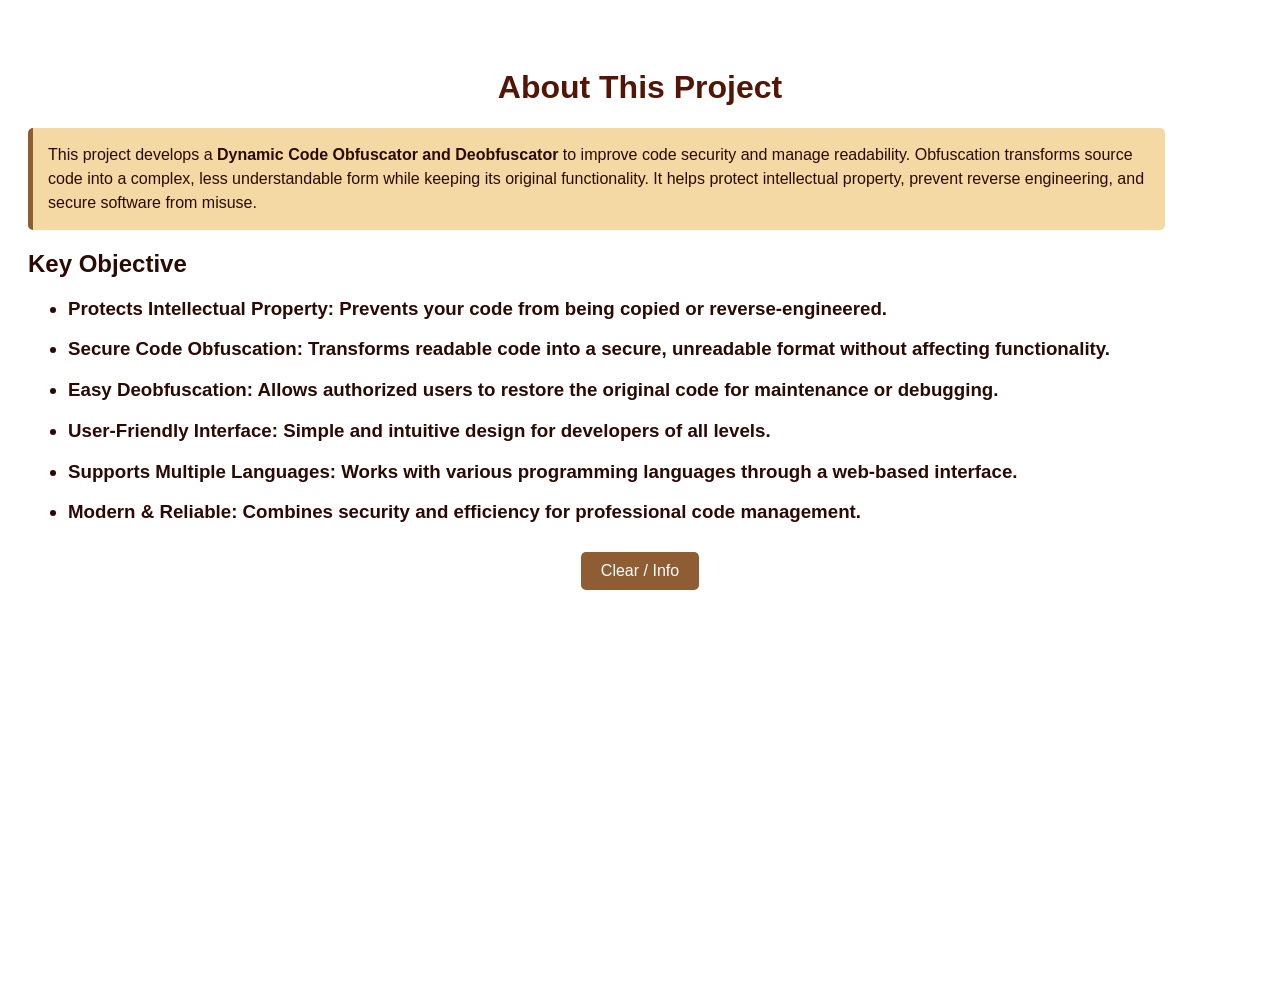
==== public/aboutpage.html @ 43f23e1e "Chenges in html" ====
<!DOCTYPE html>
<html lang="en">
<head>
  <meta charset="UTF-8">
  <meta name="viewport" content="width=device-width, initial-scale=1.0">
  <title>About Project</title>
  <style>
    body {
      background-color: #fff;
      color: #2a0a02;
      font-family:'Franklin Gothic Medium', 'Arial Narrow', Arial, sans-serif, sans-serif;
      display: flex;
      flex-direction: column;
      align-items: center;
      padding: 40px 20px;
      min-height: 100vh;
    }
    h1 {
      color: #531506;
    }
    p {
      background-color: #f4d9a4;
      border-left: 5px solid #8e5d34;
      padding: 15px;
      margin: 15px 0;
      width: 90%;
      border-radius: 5px;
      line-height: 1.5;
    }
    button {
      background-color: #8e5d34;
      color: #fff;
      border: none;
      padding: 10px 20px;
      margin-top: 10px;
      border-radius: 5px;
      cursor: pointer;
      font-size: 16px;
    }
    button:hover {
      background-color: #531506;
    }
  </style>
</head>
<body>
  <div class="container">
   <center><h1>About This Project</h1></center>
    <p>
      This project develops a <strong>Dynamic Code Obfuscator and Deobfuscator</strong> to improve code security and manage readability. Obfuscation transforms source code into a complex, less understandable form while keeping its original functionality. It helps protect intellectual property, prevent reverse engineering, and secure software from misuse.

    </p>

    <h2>Key Objective</h2>
    <ul>
     <h3><li><strong>Protects Intellectual Property:</strong> Prevents your code from being copied or reverse-engineered.</li></h3>

      <h3><li><strong>Secure Code Obfuscation:</strong> Transforms readable code into a secure, unreadable format without affecting functionality.</li></h3>

      <h3><li><strong>Easy Deobfuscation:</strong> Allows authorized users to restore the original code for maintenance or debugging.</li></h3>

     <h3><li><strong>User-Friendly Interface:</strong> Simple and intuitive design for developers of all levels.</li></h3>

    <h3><li><strong>Supports Multiple Languages:</strong> Works with various programming languages through a web-based interface.</li></h3>

     <h3><li><strong>Modern & Reliable:</strong> Combines security and efficiency for professional code management.</li></h3>
    </ul>
  <center><button onclick="alert('Enjoy using the project!')">Clear / Info</button></center>
</div>
</body>
</html>
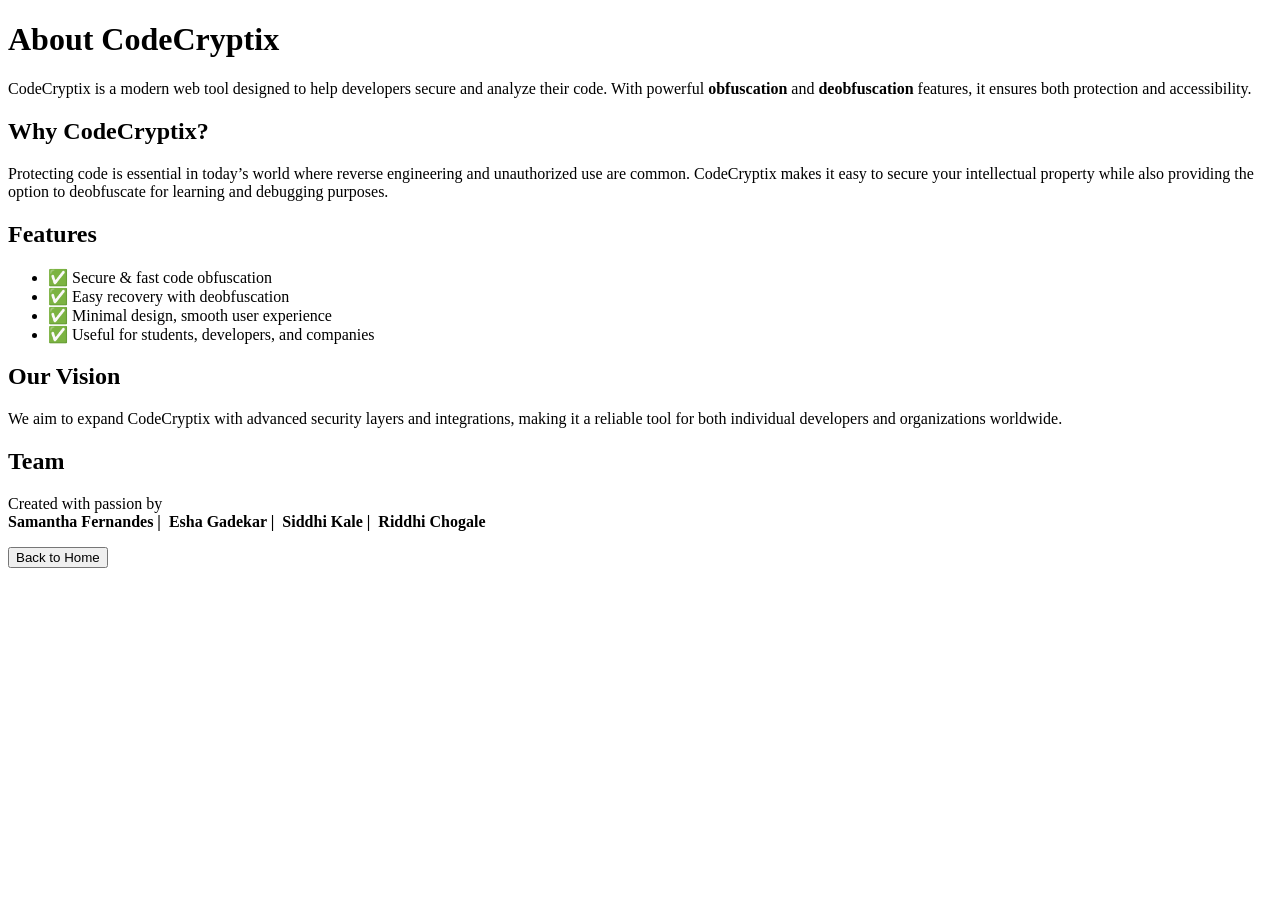
==== commit 6c075d28: "Update aboutpage.html" ====
--- a/public/aboutpage.html
+++ b/public/aboutpage.html
@@ -3,68 +3,47 @@
 <head>
   <meta charset="UTF-8">
   <meta name="viewport" content="width=device-width, initial-scale=1.0">
-  <title>About Project</title>
-  <style>
-    body {
-      background-color: #fff;
-      color: #2a0a02;
-      font-family:'Franklin Gothic Medium', 'Arial Narrow', Arial, sans-serif, sans-serif;
-      display: flex;
-      flex-direction: column;
-      align-items: center;
-      padding: 40px 20px;
-      min-height: 100vh;
-    }
-    h1 {
-      color: #531506;
-    }
-    p {
-      background-color: #f4d9a4;
-      border-left: 5px solid #8e5d34;
-      padding: 15px;
-      margin: 15px 0;
-      width: 90%;
-      border-radius: 5px;
-      line-height: 1.5;
-    }
-    button {
-      background-color: #8e5d34;
-      color: #fff;
-      border: none;
-      padding: 10px 20px;
-      margin-top: 10px;
-      border-radius: 5px;
-      cursor: pointer;
-      font-size: 16px;
-    }
-    button:hover {
-      background-color: #531506;
-    }
-  </style>
+  <title>About - CodeCryptix</title>
+  <link rel="stylesheet" href="aboutpage.css">
 </head>
 <body>
   <div class="container">
-   <center><h1>About This Project</h1></center>
-    <p>
-      This project develops a <strong>Dynamic Code Obfuscator and Deobfuscator</strong> to improve code security and manage readability. Obfuscation transforms source code into a complex, less understandable form while keeping its original functionality. It helps protect intellectual property, prevent reverse engineering, and secure software from misuse.
-
+    <h1>About CodeCryptix</h1>
+    <p class="intro">
+      CodeCryptix is a modern web tool designed to help developers secure and analyze their code. 
+      With powerful <strong>obfuscation</strong> and <strong>deobfuscation</strong> features, it ensures both protection and accessibility.
     </p>
 
-    <h2>Key Objective</h2>
-    <ul>
-     <h3><li><strong>Protects Intellectual Property:</strong> Prevents your code from being copied or reverse-engineered.</li></h3>
+    <h2>Why CodeCryptix?</h2>
+    <p>
+      Protecting code is essential in today’s world where reverse engineering and unauthorized use are common. 
+      CodeCryptix makes it easy to secure your intellectual property while also providing the option to deobfuscate for 
+      learning and debugging purposes.
+    </p>
 
-      <h3><li><strong>Secure Code Obfuscation:</strong> Transforms readable code into a secure, unreadable format without affecting functionality.</li></h3>
+    <h2>Features</h2>
+    <ul class="features-list">
+      <li>✅ Secure & fast code obfuscation</li>
+      <li>✅ Easy recovery with deobfuscation</li>
+      <li>✅ Minimal design, smooth user experience</li>
+      <li>✅ Useful for students, developers, and companies</li>
+    </ul>
 
-      <h3><li><strong>Easy Deobfuscation:</strong> Allows authorized users to restore the original code for maintenance or debugging.</li></h3>
+    <h2>Our Vision</h2>
+    <p>
+      We aim to expand CodeCryptix with advanced security layers and integrations, 
+      making it a reliable tool for both individual developers and organizations worldwide.
+    </p>
 
-     <h3><li><strong>User-Friendly Interface:</strong> Simple and intuitive design for developers of all levels.</li></h3>
+    <h2>Team</h2>
+    <p>
+      Created with passion by <br>
+      <strong>
+         Samantha Fernandes |&nbsp; Esha Gadekar |&nbsp; Siddhi Kale |&nbsp; Riddhi Chogale 
+      </strong>
+    </p>
 
-    <h3><li><strong>Supports Multiple Languages:</strong> Works with various programming languages through a web-based interface.</li></h3>
-
-     <h3><li><strong>Modern & Reliable:</strong> Combines security and efficiency for professional code management.</li></h3>
-    </ul>
-  <center><button onclick="alert('Enjoy using the project!')">Clear / Info</button></center>
-</div>
+    <a href="index.html"><button class="btn">Back to Home</button></a>
+  </div>
 </body>
-</html>+</html>
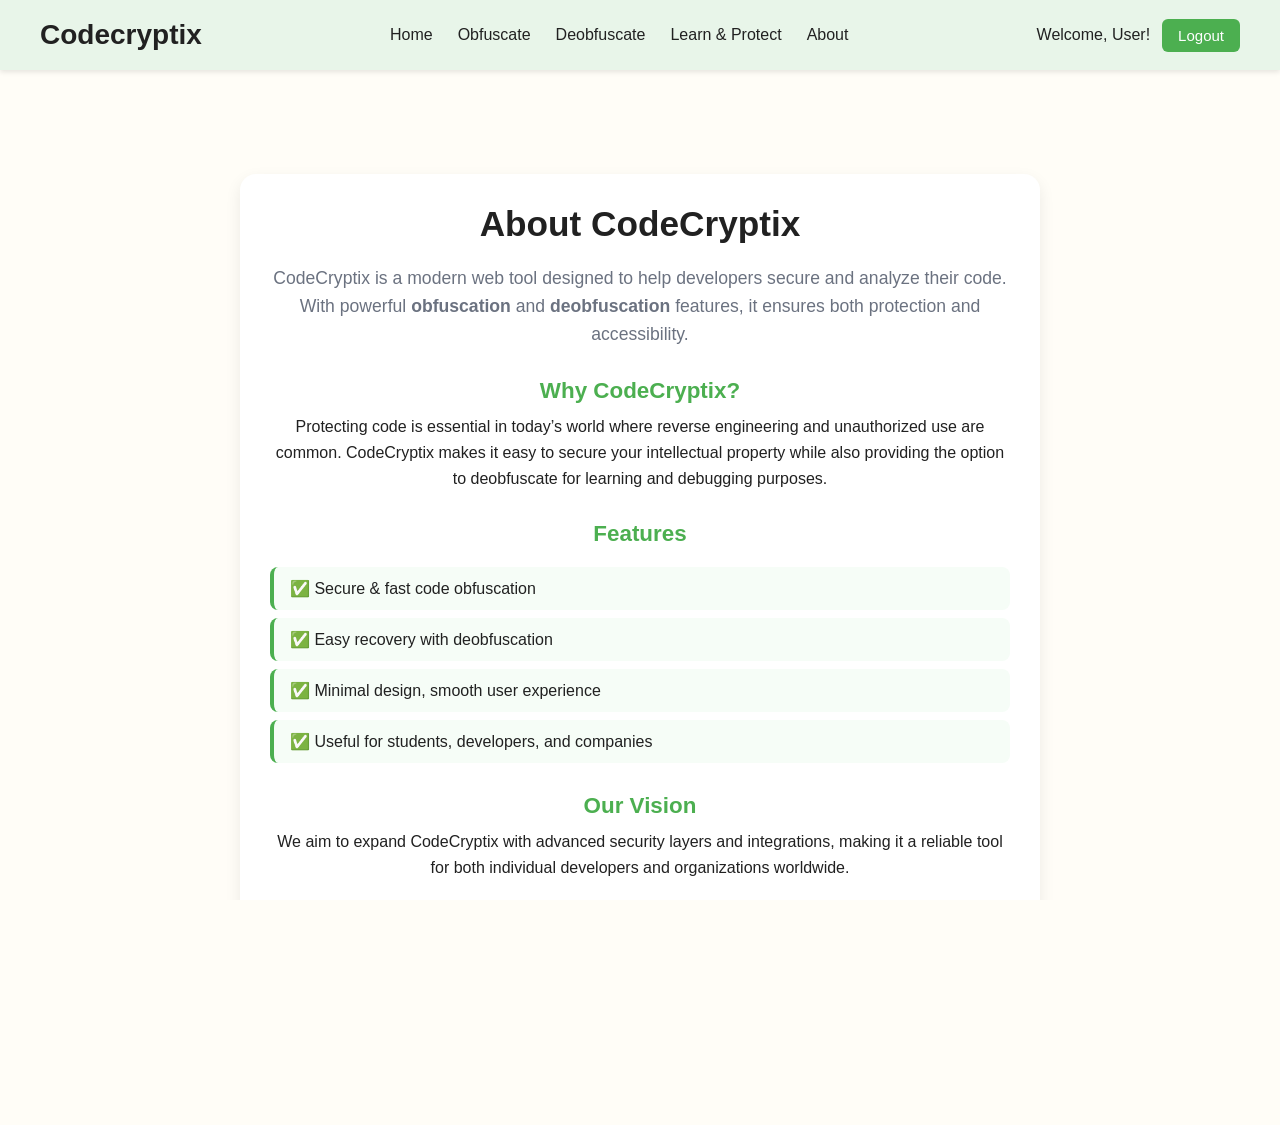
==== commit bb435cca: "final changes" ====
--- a/public/aboutpage.html
+++ b/public/aboutpage.html
@@ -5,8 +5,25 @@
   <meta name="viewport" content="width=device-width, initial-scale=1.0">
   <title>About - CodeCryptix</title>
   <link rel="stylesheet" href="aboutpage.css">
+  <link rel="stylesheet" href="welcome.css">
+  <link rel="stylesheet" href="nav.css">
 </head>
 <body>
+  <nav>
+    <div class="logo">Codecryptix</div>
+    <ul class="nav-links">
+      <li><a href="welcome.html">Home</a></li>
+      <li><a href="obfuscator.php">Obfuscate</a></li>
+      <li><a href="deobfuscator.php">Deobfuscate</a></li>
+      <li><a href="awareness.html">Learn & Protect</a></li>
+      <li><a href="aboutpage.html">About</a></li>
+    </ul>
+    <div class="user-info">
+      <span id="username">Welcome, User!</span>
+      <button class="logout-btn">Logout</button>
+    </div>
+  </nav>
+  <br><br><br>
   <div class="container">
     <h1>About CodeCryptix</h1>
     <p class="intro">
@@ -43,7 +60,21 @@
       </strong>
     </p>
 
-    <a href="index.html"><button class="btn">Back to Home</button></a>
+    <a href="welcome.php"><button class="btn">Back to Home</button></a>
   </div>
+
+  <script>
+    // Display stored username
+    const username = localStorage.getItem("username") || "User";
+    document.getElementById("username").textContent = `Welcome, ${username}!`;
+    document.getElementById("userNameDisplay").textContent = username;
+
+    // Logout functionality
+    document.querySelector(".logout-btn").addEventListener("click", () => {
+      localStorage.removeItem("username");
+      window.location.href = "login.html";
+    });
+  </script>
+
 </body>
 </html>
--- a/public/aboutpage.css
+++ b/public/aboutpage.css
@@ -0,0 +1,83 @@
+/* General Page Background */
+body {
+  background-color: #fffdf7;
+  font-family: 'Segoe UI', Tahoma, Geneva, Verdana, sans-serif;
+  color: #212121;
+  margin: 0;
+  padding: 0;
+}
+
+/* Container Box */
+.container {
+  max-width: 800px;
+  margin: 40px auto;
+  padding: 30px;
+  background: #ffffff;
+  border-radius: 16px;
+  box-shadow: 0 6px 16px rgba(0, 0, 0, 0.08);
+  text-align: center;
+}
+
+/* Headings */
+h1 {
+  font-size: 2.2rem;
+  color: #212121;
+  margin-bottom: 20px;
+}
+
+h2 {
+  font-size: 1.4rem;
+  color: #4caf50;
+  margin-top: 30px;
+  margin-bottom: 10px;
+}
+
+/* Intro Paragraph */
+.intro {
+  font-size: 1.1rem;
+  color: #6b7280;
+  margin-bottom: 20px;
+  line-height: 1.6;
+}
+
+/* Normal Paragraphs */
+p {
+  color: #212121;
+  line-height: 1.6;
+  margin-bottom: 15px;
+}
+
+/* Features List */
+.features-list {
+  list-style: none;
+  padding: 0;
+  margin: 20px 0;
+}
+
+.features-list li {
+  background: #f6fdf7;
+  border-left: 4px solid #4caf50;
+  margin: 8px 0;
+  padding: 12px 16px;
+  text-align: left;
+  font-size: 1rem;
+  border-radius: 8px;
+  color: #212121;
+  transition: transform 0.2s;
+}
+
+/* Button */
+.btn {
+  background: #4caf50;
+  color: white;
+  border: none;
+  padding: 12px 25px;
+  border-radius: 8px;
+  cursor: pointer;
+  font-size: 1rem;
+  transition: background 0.3s ease;
+}
+
+.btn:hover {
+  background: #388e3c; /* darker hover */
+}
--- a/public/nav.css
+++ b/public/nav.css
@@ -0,0 +1,183 @@
+/* ====== Navigation Bar Styles (for all pages) ====== */
+
+/* ---------- Global Reset ---------- */
+html, body {
+  margin: 0;
+  padding: 0;
+  width: 100%;
+  height: 100%;
+  box-sizing: border-box;
+  overflow-x: hidden;
+  background-color: #fffdf7;
+  color: #212121;
+  font-family: 'Segoe UI', Tahoma, Geneva, Verdana, sans-serif;
+}
+
+*,
+*::before,
+*::after {
+  box-sizing: inherit;
+  margin: 0;
+  padding: 0;
+}
+
+/* ---------- Navigation Bar ---------- */
+nav {
+  position: fixed;
+  top: 0;
+  left: 0;
+  right: 0;
+  width: 100%;
+  display: flex;
+  justify-content: space-between;
+  align-items: center;
+  padding: 15px 40px;
+  background-color: #e8f5e9;
+  box-shadow: 0 2px 5px rgba(0,0,0,0.1);
+  border-radius: 0; /* square edges */
+  height: 70px;
+  z-index: 9999;
+}
+
+nav .logo {
+  font-size: 28px;
+  font-weight: bold;
+  color: #212121;
+}
+
+nav .logo a {
+  text-decoration: none;
+  color: inherit;
+}
+
+nav .nav-links {
+  list-style: none;
+  display: flex;
+  gap: 25px;
+}
+
+nav .nav-links li a {
+  text-decoration: none;
+  color: #212121;
+  font-weight: 500;
+  transition: color 0.3s;
+}
+
+nav .nav-links li a:hover {
+  color: #4caf50;
+}
+
+/* ---------- User Info / Logout ---------- */
+.user-info {
+  display: flex;
+  align-items: center;
+  gap: 12px;
+}
+
+.logout-btn {
+  background-color: #4caf50;
+  border: none;
+  color: #fff;
+  padding: 8px 16px;
+  border-radius: 6px;
+  cursor: pointer;
+  font-size: 15px;
+  transition: background 0.3s ease;
+}
+
+.logout-btn:hover {
+  background-color: #388e3c;
+}
+
+/* ---------- Page Layout ---------- */
+body {
+  display: flex;
+  flex-direction: column;
+  min-height: 100vh;
+  padding-top: 80px; /* space for fixed navbar */
+}
+
+/* ---------- Welcome Section ---------- */
+.welcome-section {
+  flex: 1;
+  display: flex;
+  justify-content: center;
+  align-items: center;
+  text-align: center;
+  padding: 40px 20px;
+  animation: fadeIn 0.9s ease-in;
+}
+
+.welcome-box {
+  background: rgba(255, 255, 255, 0.75);
+  backdrop-filter: blur(10px);
+  border-radius: 20px;
+  padding: 50px 40px;
+  box-shadow: 0 8px 20px rgba(0, 0, 0, 0.1);
+  max-width: 650px;
+  transition: transform 0.3s ease;
+}
+
+.welcome-box:hover {
+  transform: translateY(-5px);
+}
+
+.welcome-box h1 {
+  font-size: 2.4rem;
+  margin-bottom: 12px;
+  color: #212121;
+}
+
+.welcome-box h1 span {
+  color: #4caf50;
+}
+
+.welcome-box p {
+  font-size: 1.1rem;
+  color: #555;
+  margin-bottom: 40px;
+  line-height: 1.5;
+}
+
+/* ---------- Dashboard Buttons ---------- */
+.dashboard-buttons {
+  display: flex;
+  flex-wrap: wrap;
+  justify-content: center;
+  gap: 15px;
+}
+
+.dash-btn {
+  text-decoration: none;
+  background-color: #4caf50;
+  color: #fff;
+  padding: 14px 28px;
+  border-radius: 10px;
+  font-size: 16px;
+  font-weight: 600;
+  transition: all 0.3s ease;
+  display: inline-flex;
+  align-items: center;
+  gap: 8px;
+}
+
+.dash-btn:hover {
+  background-color: #388e3c;
+  transform: translateY(-3px);
+}
+
+/* ---------- Footer ---------- */
+footer {
+  text-align: center;
+  padding: 15px;
+  font-size: 14px;
+  background-color: #ffffff;
+  border-top: 1px solid #e0e0e0;
+  color: #6b7280;
+}
+
+/* ---------- Animations ---------- */
+@keyframes fadeIn {
+  from { opacity: 0; transform: translateY(10px); }
+  to { opacity: 1; transform: translateY(0); }
+}
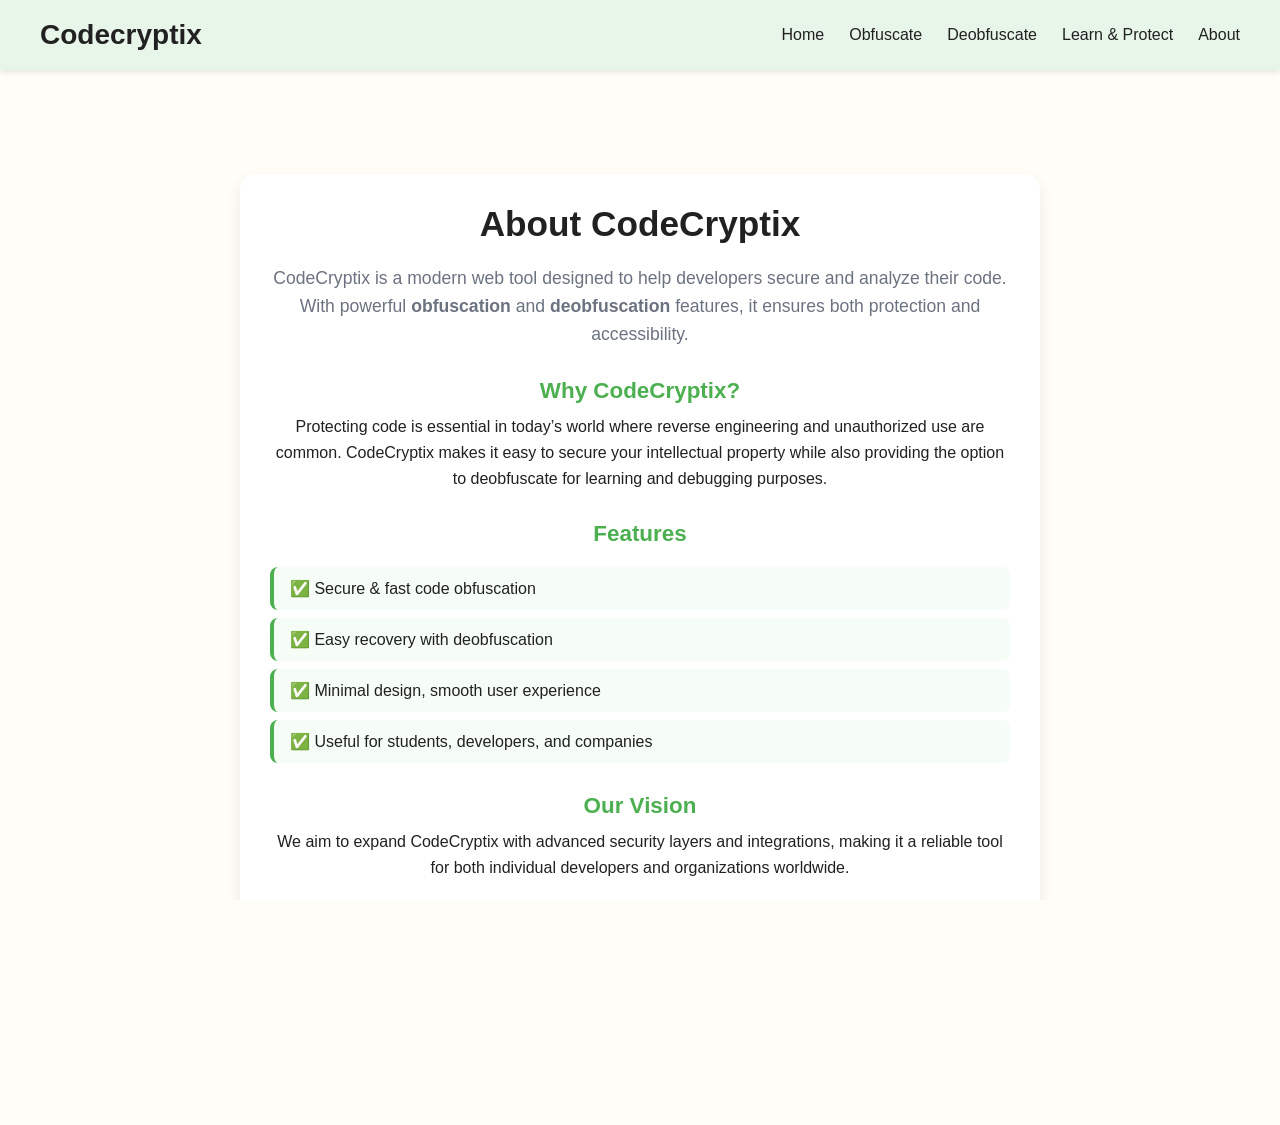
==== commit 4dd0e326: "updates" ====
--- a/public/aboutpage.html
+++ b/public/aboutpage.html
@@ -12,16 +12,13 @@
   <nav>
     <div class="logo">Codecryptix</div>
     <ul class="nav-links">
-      <li><a href="welcome.html">Home</a></li>
+      <li><a href="welcome.php">Home</a></li>
       <li><a href="obfuscator.php">Obfuscate</a></li>
       <li><a href="deobfuscator.php">Deobfuscate</a></li>
       <li><a href="awareness.html">Learn & Protect</a></li>
       <li><a href="aboutpage.html">About</a></li>
     </ul>
-    <div class="user-info">
-      <span id="username">Welcome, User!</span>
-      <button class="logout-btn">Logout</button>
-    </div>
+    
   </nav>
   <br><br><br>
   <div class="container">
@@ -68,12 +65,8 @@
     const username = localStorage.getItem("username") || "User";
     document.getElementById("username").textContent = `Welcome, ${username}!`;
     document.getElementById("userNameDisplay").textContent = username;
-
-    // Logout functionality
-    document.querySelector(".logout-btn").addEventListener("click", () => {
-      localStorage.removeItem("username");
-      window.location.href = "login.html";
-    });
+  
+   
   </script>
 
 </body>
